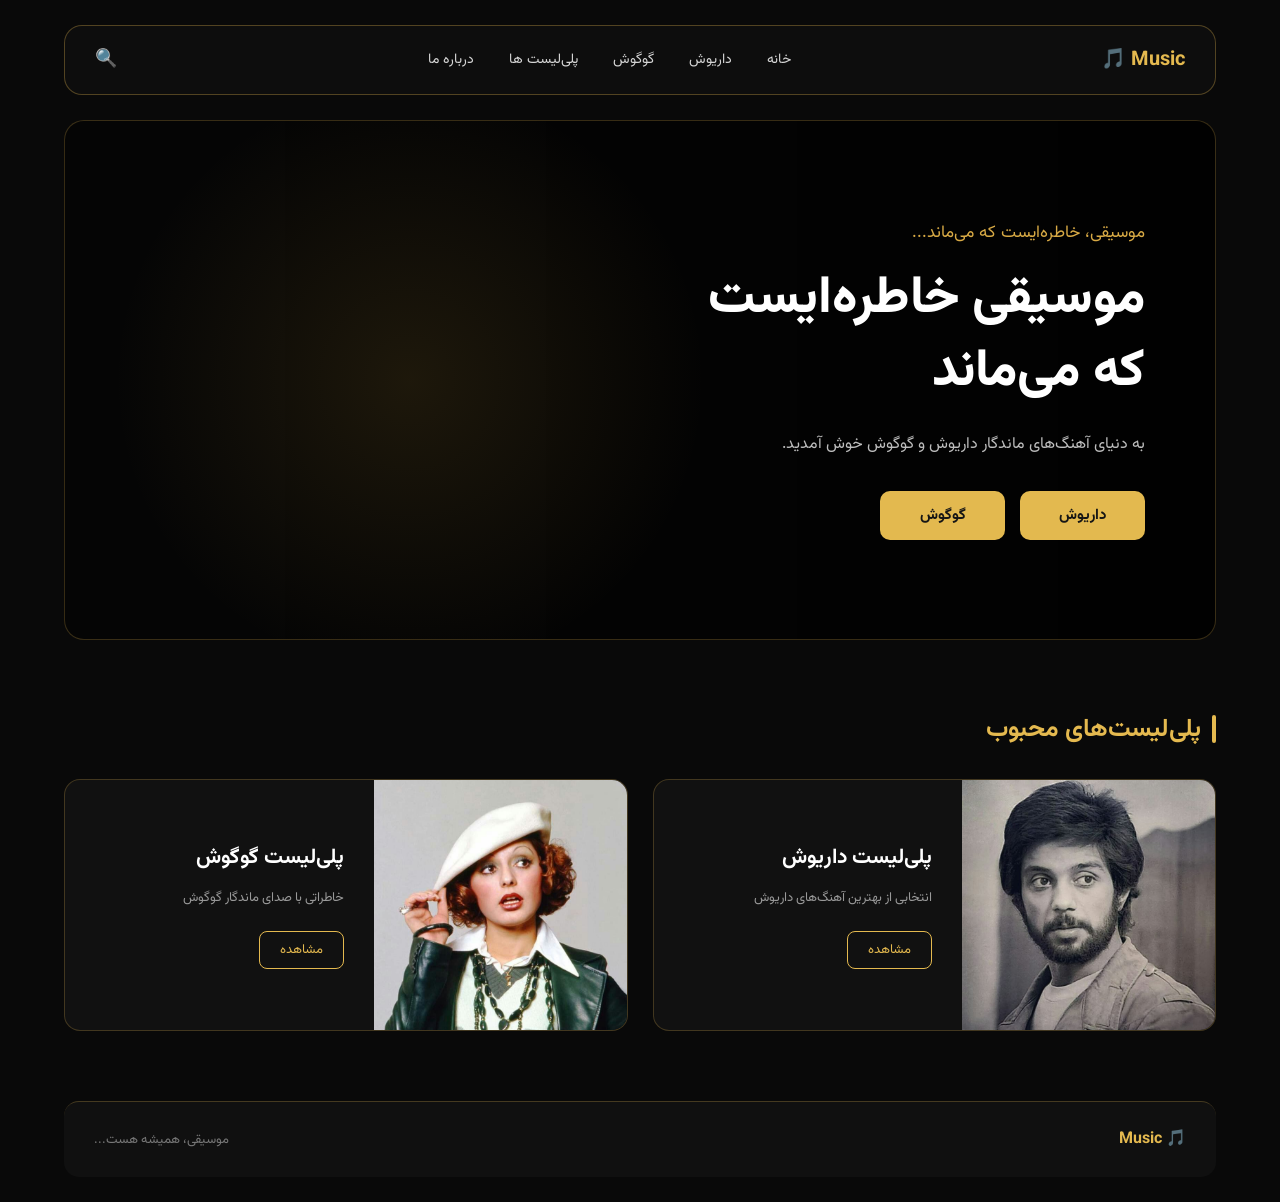
==== index.html @ e9af14b9 "Daruish & Googoosh Website" ====
<!DOCTYPE html>
<html lang="fa" dir="rtl">

<head>
    <meta charset="UTF-8">

    <meta name="viewport" content="width=device-width, initial-scale=1.0">

    <title>Music | داریوش و گوگوش</title>

    <!-- Vazirmatn Font -->
    <link rel="preconnect" href="https://fonts.googleapis.com">
    <link rel="preconnect" href="https://fonts.gstatic.com" crossorigin>

    <link href="https://fonts.googleapis.com/css2?family=Vazirmatn:wght@400;500;600;700;800&display=swap"
        rel="stylesheet">

    <!-- CSS -->
    <link rel="stylesheet" href="style.css">
</head>


<body>


    <!-- ================= HEADER ================= -->

    <header>

        <div class="logo">
            🎵 Music
        </div>


        <nav>

            <a href="index.html">
                خانه
            </a>

            <a href="/Biography/Daruish.html">
                داریوش
            </a>

            <a href="/Biography/Googoosh.html">
                گوگوش
            </a>

            <a href="#Playlists">
                پلی‌لیست ها
            </a>

            <a href="https://nivadcorp.ir/">
                درباره ما
            </a>

        </nav>


        <div class="search">
            🔍
        </div>

    </header>



    <!-- ================= MAIN ================= -->

    <main>


        <!-- ================= HERO ================= -->

        <section class="hero">

            <div class="hero-content">

                <p class="small-title">
                    موسیقی، خاطره‌ایست که می‌ماند...
                </p>


                <h1>
                    موسیقی خاطره‌ایست
                    <br>
                    که می‌ماند
                </h1>


                <p class="hero-description">
                    به دنیای آهنگ‌های ماندگار داریوش و گوگوش خوش آمدید.
                </p>


                <div class="hero-buttons">

                    <a href="Biography/Daruish.html" class="artist-button">
                        داریوش
                    </a>


                    <a href="Biography/Googoosh.html" class="artist-button">
                        گوگوش
                    </a>

                </div>  

            </div>

        </section>



        <!-- ================= PLAYLIST ================= -->

        <section class="playlists" id="Playlists">


            <h2>
                پلی‌لیست‌های محبوب
            </h2>


            <div class="playlist-container">


                <!-- DARIUSH CARD -->

                <div class="playlist-card">


                    <img
                        src="Images/daruish.jpg"
                        alt="داریوش">


                    <div class="playlist-info">

                        <h3>
                            پلی‌لیست داریوش
                        </h3>


                        <p>
                            انتخابی از بهترین آهنگ‌های داریوش
                        </p>


                        <a href="../playlist/playlistDaruish.html">
                            مشاهده
                        </a>

                    </div>

                </div>



                <!-- GOOGOOSH CARD -->

                <div class="playlist-card">


                    <img
                        src="Images/googoosh.jpg"
                        alt="گوگوش">


                    <div class="playlist-info">

                        <h3>
                            پلی‌لیست گوگوش
                        </h3>


                        <p>
                            خاطراتی با صدای ماندگار گوگوش
                        </p>


                        <a href="../playlist/playlistGoogoosh.html">
                            مشاهده
                        </a>

                    </div>

                </div>


            </div>

        </section>


    </main>



    <!-- ================= FOOTER ================= -->

    <footer>


        <div class="footer-logo">
            🎵 Music
        </div>


        <p>
            موسیقی، همیشه هست...
        </p>


    </footer>


</body>

</html>
---- style.css ----
/* =========================
   RESET
========================= */

* {
    margin: 0;
    padding: 0;
    box-sizing: border-box;
}

html {
    scroll-behavior: smooth;
}

body {
    font-family: "Vazirmatn", sans-serif;
    background: #090909;
    color: #ffffff;
}


/* =========================
   HEADER
========================= */

header {
    width: 90%;
    height: 70px;

    margin: 25px auto 0;
    padding: 0 30px;

    display: flex;
    align-items: center;
    justify-content: space-between;

    background: rgba(15, 15, 15, 0.9);

    border: 1px solid rgba(212, 168, 73, 0.35);
    border-radius: 18px;

    position: relative;
    z-index: 10;
}


/* LOGO */

.logo {
    color: #e4b94f;

    font-size: 20px;
    font-weight: bold;

    direction: ltr;
}


/* NAV */

nav {
    display: flex;
    align-items: center;
    gap: 35px;
}

nav a {
    position: relative;

    color: #d6d6d6;

    text-decoration: none;

    font-size: 14px;

    transition: 0.3s;
}

nav a:hover {
    color: #e4b94f;
}


/* خط طلایی زیر لینک */

nav a::after {
    content: "";

    position: absolute;

    right: 0;
    bottom: -8px;

    width: 0;
    height: 2px;

    background: #e4b94f;

    transition: 0.3s;
}

nav a:hover::after {
    width: 100%;
}


/* SEARCH */

.search {
    color: #e4b94f;

    font-size: 18px;

    cursor: pointer;

    transition: 0.3s;
}

.search:hover {
    transform: scale(1.15);
}


/* =========================
   HERO
========================= */

.hero {
    width: 90%;
    min-height: 520px;

    margin: 25px auto 0;

    display: flex;
    align-items: center;

    position: relative;

    overflow: hidden;

    border-radius: 20px;

    background:
        linear-gradient(
            90deg,
            rgba(0, 0, 0, 0.35),
            rgba(0, 0, 0, 0.85)
        ),
        url("../Images/daruish Logo.png");

    background-size: cover;
    background-position: center;

    border: 1px solid rgba(212, 168, 73, 0.25);
}


/* تاریکی روی تصویر */

.hero::before {
    content: "";

    position: absolute;

    inset: 0;

    background:
        radial-gradient(
            circle at 30% 50%,
            rgba(214, 167, 60, 0.12),
            transparent 35%
        );

    pointer-events: none;
}


/* HERO CONTENT */

.hero-content {
    width: 55%;

    padding-right: 70px;

    position: relative;
    z-index: 2;
}


/* متن کوچک */

.small-title {
    color: #d8aa45;

    font-size: 17px;

    margin-bottom: 18px;
}


/* عنوان */

.hero h1 {
    color: #ffffff;

    font-size: 52px;

    line-height: 1.4;

    margin-bottom: 20px;

    font-weight: 800;
}


/* توضیحات */

.hero-description {
    color: #bdbdbd;

    font-size: 16px;

    line-height: 2;

    max-width: 500px;

    margin-bottom: 30px;
}


/* =========================
   HERO BUTTONS
========================= */

.hero-buttons {
    display: flex;

    gap: 15px;
}

.artist-button {
    min-width: 125px;

    padding: 13px 25px;

    display: inline-flex;
    align-items: center;
    justify-content: center;

    color: #151515;

    background: #e3b94f;

    border-radius: 10px;

    text-decoration: none;

    font-size: 15px;
    font-weight: bold;

    transition: 0.3s;
}

.artist-button:hover {
    background: #f2d174;

    transform: translateY(-4px);

    box-shadow:
        0 10px 25px rgba(228, 185, 79, 0.25);
}


/* =========================
   PLAYLIST SECTION
========================= */

.playlists {
    width: 90%;

    margin: 70px auto;
}


/* TITLE */

.playlists h2 {
    color: #e4b94f;

    font-size: 25px;

    margin-bottom: 30px;

    position: relative;

    padding-right: 15px;
}

.playlists h2::before {
    content: "";

    position: absolute;

    right: 0;
    top: 5px;

    width: 4px;
    height: 28px;

    background: #e4b94f;

    border-radius: 5px;
}


/* CARDS CONTAINER */

.playlist-container {
    display: grid;

    grid-template-columns: repeat(2, 1fr);

    gap: 25px;
}


/* =========================
   PLAYLIST CARD
========================= */

.playlist-card {
    min-height: 250px;
    
    display: flex;

    overflow: hidden;

    background: #111111;

    border: 1px solid rgba(212, 168, 73, 0.25);

    border-radius: 16px;

    transition: 0.35s;
}

.playlist-card:hover {
    transform: translateY(-7px);

    border-color: rgba(228, 185, 79, 0.65);

    box-shadow:
        0 15px 40px rgba(0, 0, 0, 0.5);
}


/* IMAGE */

.playlist-card img {
    width: 45%;

    height: 250px;

    object-fit: cover;

    transition: 0.4s;
}

.playlist-card:hover img {
    transform: scale(1.05);
}


/* CARD INFO */

.playlist-info {
    flex: 1;

    padding: 30px;

    display: flex;

    flex-direction: column;

    justify-content: center;
}

.playlist-info h3 {
    color: #ffffff;

    font-size: 21px;

    margin-bottom: 12px;
}

.playlist-info p {
    color: #999999;

    font-size: 13px;

    line-height: 1.9;

    margin-bottom: 20px;
}


/* CARD BUTTON */

.playlist-info a {
    width: fit-content;

    padding: 8px 20px;

    color: #e4b94f;

    border: 1px solid #e4b94f;

    border-radius: 8px;

    text-decoration: none;

    font-size: 13px;

    transition: 0.3s;
}

.playlist-info a:hover {
    color: #111111;

    background: #e4b94f;
}


/* =========================
   FOOTER
========================= */

footer {
    width: 90%;

    margin: 0 auto 25px;

    padding: 25px 30px;

    display: flex;

    align-items: center;
    justify-content: space-between;

    background: #101010;

    border-top: 1px solid rgba(228, 185, 79, 0.25);

    border-radius: 15px;
}

.footer-logo {
    color: #e4b94f;

    font-weight: bold;
}

footer p {
    color: #777777;

    font-size: 13px;
}
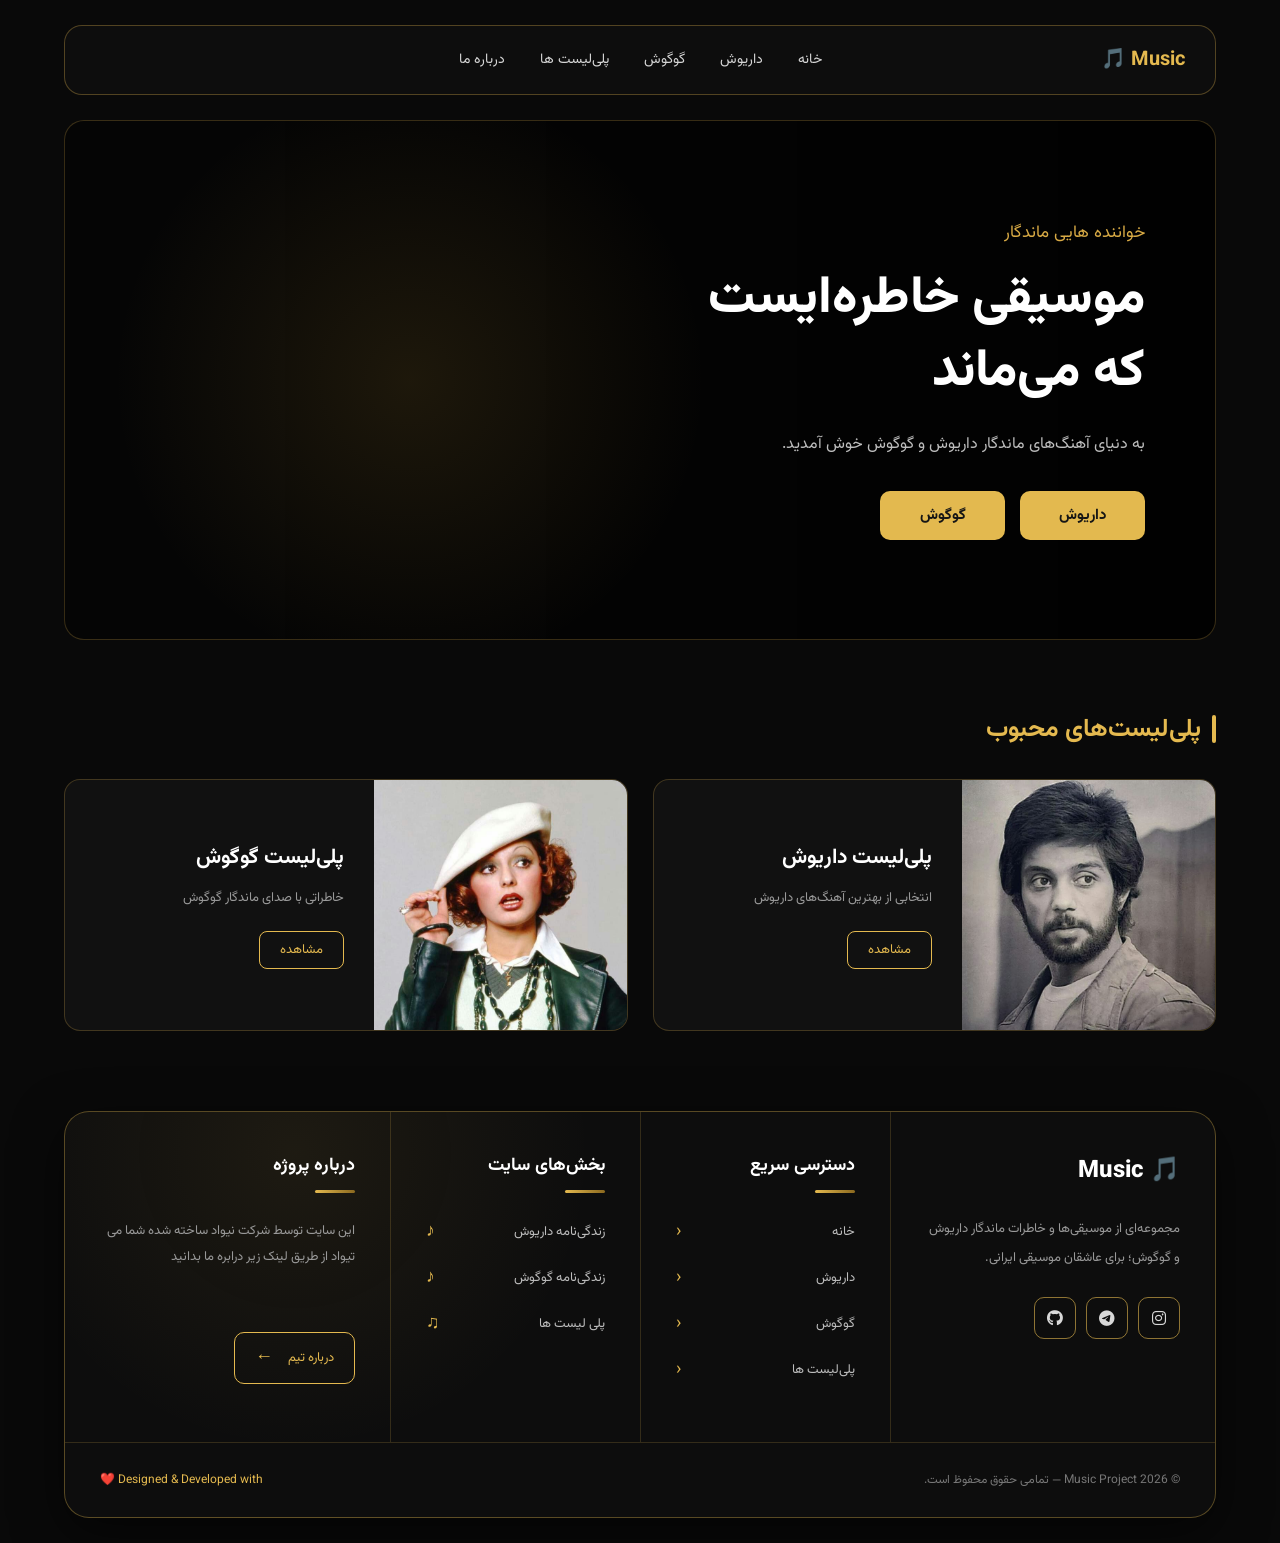
==== commit 199ac2fa: "Finish Daruish & Googoosh Website" ====
--- a/index.html
+++ b/index.html
@@ -8,14 +8,13 @@
 
     <title>Music | داریوش و گوگوش</title>
 
-    <!-- Vazirmatn Font -->
     <link rel="preconnect" href="https://fonts.googleapis.com">
     <link rel="preconnect" href="https://fonts.gstatic.com" crossorigin>
+    <link rel="stylesheet" href="https://cdnjs.cloudflare.com/ajax/libs/font-awesome/6.5.2/css/all.min.css">
 
     <link href="https://fonts.googleapis.com/css2?family=Vazirmatn:wght@400;500;600;700;800&display=swap"
         rel="stylesheet">
 
-    <!-- CSS -->
     <link rel="stylesheet" href="style.css">
 </head>
 
@@ -50,17 +49,12 @@
                 پلی‌لیست ها
             </a>
 
-            <a href="https://nivadcorp.ir/">
+            <a href="#Footer">
                 درباره ما
             </a>
 
         </nav>
 
-
-        <div class="search">
-            🔍
-        </div>
-
     </header>
 
 
@@ -69,15 +63,12 @@
 
     <main>
 
-
-        <!-- ================= HERO ================= -->
-
         <section class="hero">
 
             <div class="hero-content">
 
                 <p class="small-title">
-                    موسیقی، خاطره‌ایست که می‌ماند...
+                    خواننده هایی ماندگار
                 </p>
 
 
@@ -199,20 +190,152 @@
 
     <!-- ================= FOOTER ================= -->
 
-    <footer>
-
-
-        <div class="footer-logo">
-            🎵 Music
-        </div>
-
+<!-- ================= FOOTER ================= -->
+
+<footer class="main-footer" id="Footer">
+
+    <div class="footer-container">
+
+
+        <!-- درباره سایت -->
+
+        <div class="footer-column footer-about">
+
+            <div class="footer-logo">
+                🎵 <span>Music</span>
+            </div>
+
+            <p>
+                مجموعه‌ای از موسیقی‌ها و خاطرات ماندگار
+                داریوش و گوگوش؛ برای عاشقان موسیقی ایرانی.
+            </p>
+
+
+            <div class="social-icons">
+
+                <a href="https://nivadcorp.ir/" aria-label="Instagram">
+                    <i class="fa-brands fa-instagram"></i>
+                </a>
+
+                <a href="https://nivadcorp.ir/" aria-label="Telegram">
+                    <i class="fa-brands fa-telegram"></i>
+                </a>
+
+                <a href="https://nivadcorp.ir/" aria-label="GitHub">
+                    <i class="fa-brands fa-github"></i>
+                </a>
+
+            </div>
+
+        </div>
+
+
+
+        <!-- دسترسی سریع -->
+
+        <div class="footer-column">
+
+            <h3>
+                دسترسی سریع
+            </h3>
+
+            <span class="footer-line"></span>
+
+
+            <a href="/index.html">
+                خانه
+                <span>‹</span>
+            </a>
+
+            <a href="/playlist/playlistDaruish.html">
+                داریوش
+                <span>‹</span>
+            </a>
+
+            <a href="/playlist/playlistGoogoosh.html">
+                گوگوش
+                <span>‹</span>
+            </a>
+
+            <a href="#Playlists">
+                پلی‌لیست ها
+                <span>‹</span>
+            </a>
+
+        </div>
+
+        <div class="footer-column">
+
+            <h3>
+                بخش‌های سایت
+            </h3>
+
+            <span class="footer-line"></span>
+
+
+            <a href="/Biography/Daruish.html">
+                زندگی‌نامه داریوش
+                <span>♪</span>
+            </a>
+
+            <a href="/Biography/Googoosh.html">
+                زندگی‌نامه گوگوش
+                <span>♪</span>
+            </a>
+
+            <a href="#Playlists">
+               پلی لیست ها
+                <span>♫</span>
+            </a>
+
+        </div>
+
+
+
+        <!-- ارتباط -->
+
+        <div class="footer-column footer-contact">
+
+            <h3>
+                درباره پروژه
+            </h3>
+
+            <span class="footer-line"></span>
+
+
+            <p>
+                این سایت توسط شرکت نیواد ساخته شده 
+                شما می تیواد از طریق لینک زیر درابره ما بدانید
+            </p>
+
+
+            <a href="https://nivadcorp.ir/" class="footer-button">
+                درباره تیم
+                <span>←</span>
+            </a>
+
+        </div>
+
+
+    </div>
+
+
+
+    <!-- Bottom -->
+
+    <div class="footer-bottom">
 
         <p>
-            موسیقی، همیشه هست...
+            © 2026 Music Project — تمامی حقوق محفوظ است.
         </p>
 
-
-    </footer>
+        <p>
+            Designed & Developed with ❤️
+        </p>
+
+    </div>
+
+</footer>
 
 
 </body>
--- a/style.css
+++ b/style.css
@@ -1,27 +1,15 @@
-/* =========================
-   RESET
-========================= */
-
 * {
     margin: 0;
     padding: 0;
-    box-sizing: border-box;
-}
+    box-sizing: border-box;}
 
 html {
-    scroll-behavior: smooth;
-}
+    scroll-behavior: smooth;}
 
 body {
     font-family: "Vazirmatn", sans-serif;
     background: #090909;
-    color: #ffffff;
-}
-
-
-/* =========================
-   HEADER
-========================= */
+    color: #ffffff;}
 
 header {
     width: 90%;
@@ -40,11 +28,7 @@
     border-radius: 18px;
 
     position: relative;
-    z-index: 10;
-}
-
-
-/* LOGO */
+    z-index: 10;}
 
 .logo {
     color: #e4b94f;
@@ -52,17 +36,15 @@
     font-size: 20px;
     font-weight: bold;
 
-    direction: ltr;
-}
-
-
-/* NAV */
+    direction: ltr;}
 
 nav {
     display: flex;
     align-items: center;
     gap: 35px;
-}
+    position: absolute;
+    left: 50%;
+    transform: translateX(-50%);}
 
 nav a {
     position: relative;
@@ -73,15 +55,10 @@
 
     font-size: 14px;
 
-    transition: 0.3s;
-}
+    transition: 0.3s;}
 
 nav a:hover {
-    color: #e4b94f;
-}
-
-
-/* خط طلایی زیر لینک */
+    color: #e4b94f;}
 
 nav a::after {
     content: "";
@@ -96,34 +73,10 @@
 
     background: #e4b94f;
 
-    transition: 0.3s;
-}
+    transition: 0.3s;}
 
 nav a:hover::after {
-    width: 100%;
-}
-
-
-/* SEARCH */
-
-.search {
-    color: #e4b94f;
-
-    font-size: 18px;
-
-    cursor: pointer;
-
-    transition: 0.3s;
-}
-
-.search:hover {
-    transform: scale(1.15);
-}
-
-
-/* =========================
-   HERO
-========================= */
+    width: 100%;}
 
 .hero {
     width: 90%;
@@ -141,21 +94,13 @@
     border-radius: 20px;
 
     background:
-        linear-gradient(
-            90deg,
-            rgba(0, 0, 0, 0.35),
-            rgba(0, 0, 0, 0.85)
-        ),
+        linear-gradient(90deg,rgba(0, 0, 0, 0.35),rgba(0, 0, 0, 0.85)),
         url("../Images/daruish Logo.png");
 
     background-size: cover;
     background-position: center;
 
-    border: 1px solid rgba(212, 168, 73, 0.25);
-}
-
-
-/* تاریکی روی تصویر */
+    border: 1px solid rgba(212, 168, 73, 0.25);}
 
 .hero::before {
     content: "";
@@ -164,18 +109,9 @@
 
     inset: 0;
 
-    background:
-        radial-gradient(
-            circle at 30% 50%,
-            rgba(214, 167, 60, 0.12),
-            transparent 35%
-        );
-
-    pointer-events: none;
-}
-
-
-/* HERO CONTENT */
+    background: radial-gradient(circle at 30% 50%,rgba(214, 167, 60, 0.12),transparent 35%);
+
+    pointer-events: none;}
 
 .hero-content {
     width: 55%;
@@ -183,22 +119,14 @@
     padding-right: 70px;
 
     position: relative;
-    z-index: 2;
-}
-
-
-/* متن کوچک */
+    z-index: 2;}
 
 .small-title {
     color: #d8aa45;
 
     font-size: 17px;
 
-    margin-bottom: 18px;
-}
-
-
-/* عنوان */
+    margin-bottom: 18px;}
 
 .hero h1 {
     color: #ffffff;
@@ -209,11 +137,7 @@
 
     margin-bottom: 20px;
 
-    font-weight: 800;
-}
-
-
-/* توضیحات */
+    font-weight: 800;}
 
 .hero-description {
     color: #bdbdbd;
@@ -224,19 +148,12 @@
 
     max-width: 500px;
 
-    margin-bottom: 30px;
-}
-
-
-/* =========================
-   HERO BUTTONS
-========================= */
+    margin-bottom: 30px;}
 
 .hero-buttons {
     display: flex;
 
-    gap: 15px;
-}
+    gap: 15px;}
 
 .artist-button {
     min-width: 125px;
@@ -258,31 +175,19 @@
     font-size: 15px;
     font-weight: bold;
 
-    transition: 0.3s;
-}
+    transition: 0.3s;}
 
 .artist-button:hover {
     background: #f2d174;
 
     transform: translateY(-4px);
 
-    box-shadow:
-        0 10px 25px rgba(228, 185, 79, 0.25);
-}
-
-
-/* =========================
-   PLAYLIST SECTION
-========================= */
+    box-shadow: 0 10px 25px rgba(228, 185, 79, 0.25);}
 
 .playlists {
     width: 90%;
 
-    margin: 70px auto;
-}
-
-
-/* TITLE */
+    margin: 70px auto;}
 
 .playlists h2 {
     color: #e4b94f;
@@ -293,8 +198,7 @@
 
     position: relative;
 
-    padding-right: 15px;
-}
+    padding-right: 15px;}
 
 .playlists h2::before {
     content: "";
@@ -309,24 +213,14 @@
 
     background: #e4b94f;
 
-    border-radius: 5px;
-}
-
-
-/* CARDS CONTAINER */
+    border-radius: 5px;}
 
 .playlist-container {
     display: grid;
 
     grid-template-columns: repeat(2, 1fr);
 
-    gap: 25px;
-}
-
-
-/* =========================
-   PLAYLIST CARD
-========================= */
+    gap: 25px;}
 
 .playlist-card {
     min-height: 250px;
@@ -341,8 +235,7 @@
 
     border-radius: 16px;
 
-    transition: 0.35s;
-}
+    transition: 0.35s;}
 
 .playlist-card:hover {
     transform: translateY(-7px);
@@ -350,11 +243,7 @@
     border-color: rgba(228, 185, 79, 0.65);
 
     box-shadow:
-        0 15px 40px rgba(0, 0, 0, 0.5);
-}
-
-
-/* IMAGE */
+        0 15px 40px rgba(0, 0, 0, 0.5);}
 
 .playlist-card img {
     width: 45%;
@@ -363,15 +252,10 @@
 
     object-fit: cover;
 
-    transition: 0.4s;
-}
+    transition: 0.4s;}
 
 .playlist-card:hover img {
-    transform: scale(1.05);
-}
-
-
-/* CARD INFO */
+    transform: scale(1.05);}
 
 .playlist-info {
     flex: 1;
@@ -382,16 +266,14 @@
 
     flex-direction: column;
 
-    justify-content: center;
-}
+    justify-content: center;}
 
 .playlist-info h3 {
     color: #ffffff;
 
     font-size: 21px;
 
-    margin-bottom: 12px;
-}
+    margin-bottom: 12px;}
 
 .playlist-info p {
     color: #999999;
@@ -400,11 +282,7 @@
 
     line-height: 1.9;
 
-    margin-bottom: 20px;
-}
-
-
-/* CARD BUTTON */
+    margin-bottom: 20px;}
 
 .playlist-info a {
     width: fit-content;
@@ -421,47 +299,501 @@
 
     font-size: 13px;
 
-    transition: 0.3s;
-}
+    transition: 0.3s;}
 
 .playlist-info a:hover {
     color: #111111;
 
+    background: #e4b94f;}
+
+.main-footer {
+    width: 90%;
+
+    margin: 80px auto 25px;
+
+    background: radial-gradient(circle at 20% 10%,rgba(228, 185, 79, 0.08),transparent 30%),#0d0d0d;
+
+    border: 1px solid rgba(228, 185, 79, 0.35);
+
+    border-radius: 25px;
+
+    overflow: hidden;
+
+    box-shadow: 0 15px 50px rgba(0, 0, 0, 0.55);}
+
+.footer-container {
+    display: grid;
+
+    grid-template-columns:
+        1.3fr
+        1fr
+        1fr
+        1.3fr;
+
+    min-height: 300px;}
+
+.footer-column {
+    padding: 40px 35px;
+
+    border-left:
+        1px solid rgba(228, 185, 79, 0.18);
+
+    display: flex;
+
+    flex-direction: column;
+
+    align-items: flex-start;}
+
+.footer-column:last-child {
+    border-left: none;}
+
+.footer-logo {
+    color: #e4b94f;
+
+    font-size: 24px;
+
+    font-weight: 800;
+
+    margin-bottom: 25px;}
+
+.footer-logo span {
+    color: #ffffff;}
+
+.footer-about p {
+    color: #999999;
+
+    font-size: 13px;
+
+    line-height: 2.2;
+
+    max-width: 280px;}
+
+.footer-column h3 {
+    color: #ffffff;
+
+    font-size: 18px;
+
+    margin-bottom: 10px;}
+
+.footer-line {
+    width: 40px;
+
+    height: 3px;
+
+    display: block;
+
+    margin-bottom: 25px;
+
+    border-radius: 5px;
+
+    background: linear-gradient(90deg,#e4b94f,#8b691f);}
+ 
+.footer-column > a {
+    width: 100%;
+
+    display: flex;
+
+    align-items: center;
+
+    justify-content: space-between;
+
+    margin-bottom: 18px;
+
+    color: #bdbdbd;
+
+    text-decoration: none;
+
+    font-size: 13px;
+
+    transition: 0.3s;}
+
+
+.footer-column > a span {
+    color: #e4b94f;
+
+    font-size: 18px;
+
+    transition: 0.3s;}
+
+
+.footer-column > a:hover {
+    color: #e4b94f;
+
+    padding-right: 7px;}
+
+
+.footer-column > a:hover span {
+    transform: translateX(-5px);}
+
+.social-icons {
+    display: flex;
+
+    gap: 10px;
+
+    margin-top: 25px;}
+
+
+.social-icons a {
+    width: 42px;
+
+    height: 42px;
+
+    display: flex;
+
+    align-items: center;
+
+    justify-content: center;
+
+    color: #d8d8d8;
+
+    text-decoration: none;
+
+    border: 1px solid rgba(228, 185, 79, 0.6);
+
+    border-radius: 10px;
+
+    transition: 0.3s;}
+
+
+.social-icons a:hover {
+    color: #111111;
+
     background: #e4b94f;
-}
-
-
-/* =========================
-   FOOTER
-========================= */
-
-footer {
-    width: 90%;
-
-    margin: 0 auto 25px;
-
-    padding: 25px 30px;
-
-    display: flex;
-
+
+    transform: translateY(-5px);
+
+    box-shadow: 0 8px 20px rgba(228, 185, 79, 0.2);}
+
+.footer-contact p {
+    color: #999999;
+
+    font-size: 13px;
+
+    line-height: 2;
+
+    margin-bottom: 25px;}
+
+.footer-button {
+    width: auto !important;
+
+    align-self: flex-start;
+
+    padding: 11px 20px;
+
+    border: 1px solid #e4b94f;
+
+    border-radius: 10px;
+
+    color: #e4b94f !important;
+
+    margin-top: auto;}
+
+
+.footer-button:hover {
+    color: #111111 !important;
+
+    background: #e4b94f;
+
+    padding-right: 20px !important;}
+
+
+.footer-button span {
+    margin-right: 15px;}
+
+.footer-bottom {
+    min-height: 75px;
+    padding: 20px 35px;
+    display: flex;
     align-items: center;
     justify-content: space-between;
-
-    background: #101010;
-
-    border-top: 1px solid rgba(228, 185, 79, 0.25);
-
-    border-radius: 15px;
-}
-
-.footer-logo {
-    color: #e4b94f;
-
-    font-weight: bold;
-}
-
-footer p {
+    border-top: 1px solid rgba(228, 185, 79, 0.18);}
+
+
+.footer-bottom p {
     color: #777777;
 
-    font-size: 13px;
-}+    font-size: 12px;}
+
+
+.footer-bottom p:last-child {
+    color: #e4b94f;}
+
+/* ------------Media-------------- */
+@media (max-width: 1000px) {
+
+    /* Header */
+
+    header {
+        width: 94%;
+        padding: 0 20px;}
+
+    nav {
+        gap: 22px;}
+
+    nav a {
+        font-size: 13px;}
+
+
+    /* Hero */
+
+    .hero {
+        width: 94%;
+        min-height: 480px;}
+
+    .hero-content {
+        width: 65%;
+        padding-right: 45px;}
+
+    .hero h1 {
+        font-size: 44px;}
+
+
+    /* Playlists */
+
+    .playlists {
+        width: 94%;}
+
+    .playlist-container {
+        grid-template-columns: 1fr;}
+
+    .playlist-card img {
+        width: 40%;
+        height: 250px;}
+
+
+    /* Footer */
+
+    .main-footer {
+        width: 94%;}
+
+    .footer-container {
+        grid-template-columns: 1fr 1fr;}
+
+    .footer-column {
+        border-left: none;
+        border-bottom: 1px solid rgba(228, 185, 79, 0.15);}}
+
+@media (max-width: 650px) {
+
+    /* Header */
+
+    header {
+        width: 94%;
+        height: auto;
+
+        min-height: 70px;
+
+        padding: 15px 20px;
+
+        flex-direction: column;
+
+        gap: 15px;}
+
+    .logo {
+        font-size: 19px;}
+
+    nav {
+        position: static;
+
+        transform: none;
+
+        width: 100%;
+
+        display: flex;
+
+        justify-content: center;
+
+        flex-wrap: wrap;
+
+        gap: 15px 20px;}
+
+    nav a {
+        font-size: 12px;}
+
+
+    /* Hero */
+
+    .hero {
+        width: 94%;
+
+        min-height: 500px;
+
+        margin-top: 20px;
+
+        background-position: center;}
+
+    .hero-content {
+        width: 100%;
+
+        padding: 40px 25px;
+
+        text-align: center;}
+
+    .small-title {
+        font-size: 14px;}
+
+    .hero h1 {
+        font-size: 35px;
+
+        line-height: 1.5;}
+
+    .hero-description {
+        font-size: 14px;
+
+        line-height: 2;
+
+        margin-left: auto;
+        margin-right: auto;}
+
+
+    /* Hero Buttons */
+
+    .hero-buttons {
+        justify-content: center;
+
+        flex-wrap: wrap;}
+
+    .artist-button {
+        min-width: 110px;
+
+        padding: 11px 20px;
+
+        font-size: 14px;}
+
+
+    /* Playlists */
+
+    .playlists {
+        width: 94%;
+
+        margin: 55px auto;}
+
+    .playlists h2 {
+        font-size: 22px;}
+
+    .playlist-container {
+        grid-template-columns: 1fr;}
+
+    .playlist-card {
+        flex-direction: column;}
+
+    .playlist-card img {
+        width: 100%;
+
+        height: 220px;}
+
+    .playlist-info {
+        padding: 25px;}
+
+    .playlist-info h3 {
+        font-size: 19px;}
+
+
+    /* Footer */
+
+    .main-footer {
+        width: 94%;
+
+        margin-top: 60px;
+
+        border-radius: 18px;}
+
+    .footer-container {
+        grid-template-columns: 1fr;}
+
+    .footer-column {
+        padding: 30px 25px;
+
+        border-left: none;}
+
+    .footer-about p {
+        max-width: 100%;}
+
+    .footer-contact p {
+        font-size: 12px;}
+
+    .footer-bottom {
+        flex-direction: column;
+
+        gap: 10px;
+
+        text-align: center;
+
+        padding: 20px;}}
+
+@media (max-width: 400px) {
+
+    /* Header */
+
+    header {
+        padding: 15px;}
+
+    nav {
+        gap: 12px 15px;}
+
+    nav a {
+        font-size: 11px;}
+
+
+    /* Hero */
+
+    .hero {
+        min-height: 470px;}
+
+    .hero-content {
+        padding: 35px 18px;}
+
+    .small-title {
+        font-size: 13px;}
+
+    .hero h1 {
+        font-size: 29px;}
+
+    .hero-description {
+        font-size: 13px;}
+
+
+    /* Buttons */
+
+    .hero-buttons {
+        flex-direction: column;
+
+        align-items: center;}
+
+    .artist-button {
+        width: 150px;}
+
+
+    /* Playlists */
+
+    .playlists h2 {
+        font-size: 20px;}
+
+    .playlist-card img {
+        height: 180px;}
+
+    .playlist-info {
+        padding: 20px;}
+
+    .playlist-info h3 {
+        font-size: 18px;}
+
+    .playlist-info p {
+        font-size: 12px;}
+
+
+    /* Footer */
+
+    .footer-column {
+        padding: 25px 20px;}
+
+    .footer-logo {
+        font-size: 21px;}
+
+    .footer-column h3 {
+        font-size: 16px;}
+
+    .social-icons a {
+        width: 38px;
+        height: 38px;
+    }}
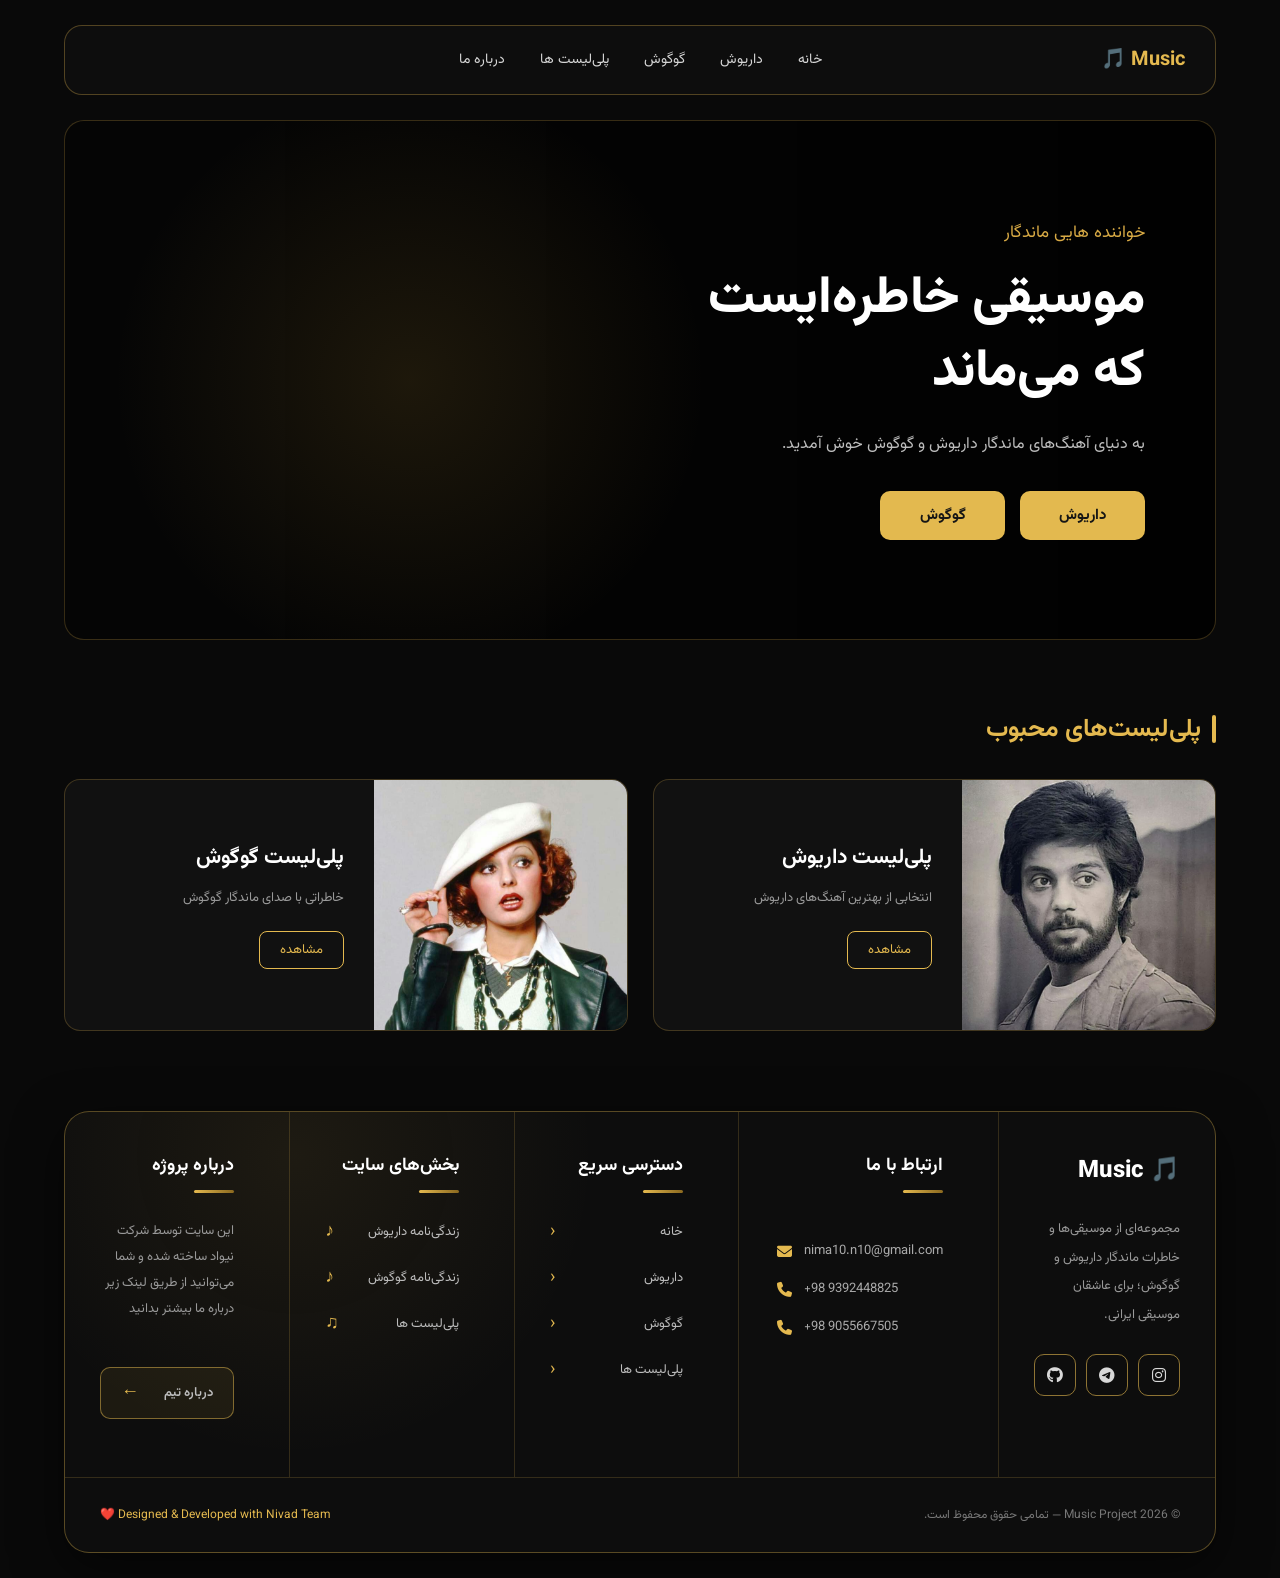
==== commit 3bc22d6d: "Finish Daruish & Googoosh Website" ====
--- a/index.html
+++ b/index.html
@@ -186,10 +186,6 @@
 
     </main>
 
-
-
-    <!-- ================= FOOTER ================= -->
-
 <!-- ================= FOOTER ================= -->
 
 <footer class="main-footer" id="Footer">
@@ -197,7 +193,7 @@
     <div class="footer-container">
 
 
-        <!-- درباره سایت -->
+        <!-- ================= درباره سایت ================= -->
 
         <div class="footer-column footer-about">
 
@@ -211,6 +207,8 @@
             </p>
 
 
+            <!-- شبکه های اجتماعی -->
+
             <div class="social-icons">
 
                 <a href="https://nivadcorp.ir/" aria-label="Instagram">
@@ -226,12 +224,43 @@
                 </a>
 
             </div>
-
-        </div>
-
-
-
-        <!-- دسترسی سریع -->
+        </div>
+
+
+<!-- ================= ارتباط با ما ================= -->
+
+        <div class="footer-column footer-contact">
+
+            <h3>
+             ارتباط با ما
+            </h3>
+
+            <span class="footer-line"></span>
+
+            <div class="contact-info">
+
+                <p>
+                    <i class="fa-solid fa-envelope"></i>
+                    <span>nima10.n10@gmail.com</span>
+                </p>
+
+                <p>
+                    <i class="fa-solid fa-phone"></i>
+                    <span>+98 9392448825</span>
+                </p>
+
+                <p>
+                    <i class="fa-solid fa-phone"></i>
+                    <span>+98 9055667505</span>
+                </p>
+
+            </div>
+
+        </div>
+
+
+
+        <!-- ================= دسترسی سریع ================= -->
 
         <div class="footer-column">
 
@@ -264,6 +293,10 @@
 
         </div>
 
+
+
+        <!-- ================= بخش های سایت ================= -->
+
         <div class="footer-column">
 
             <h3>
@@ -284,7 +317,7 @@
             </a>
 
             <a href="#Playlists">
-               پلی لیست ها
+                پلی‌لیست ها
                 <span>♫</span>
             </a>
 
@@ -292,7 +325,7 @@
 
 
 
-        <!-- ارتباط -->
+        <!-- ================= درباره پروژه ================= -->
 
         <div class="footer-column footer-contact">
 
@@ -304,8 +337,9 @@
 
 
             <p>
-                این سایت توسط شرکت نیواد ساخته شده 
-                شما می تیواد از طریق لینک زیر درابره ما بدانید
+                این سایت توسط شرکت نیواد ساخته شده
+                و شما می‌توانید از طریق لینک زیر
+                درباره ما بیشتر بدانید
             </p>
 
 
@@ -321,7 +355,7 @@
 
 
 
-    <!-- Bottom -->
+    <!-- ================= BOTTOM ================= -->
 
     <div class="footer-bottom">
 
@@ -330,7 +364,7 @@
         </p>
 
         <p>
-            Designed & Developed with ❤️
+            Designed & Developed with Nivad Team ❤️
         </p>
 
     </div>
--- a/style.css
+++ b/style.css
@@ -323,14 +323,9 @@
 
 .footer-container {
     display: grid;
-
-    grid-template-columns:
-        1.3fr
-        1fr
-        1fr
-        1.3fr;
-
-    min-height: 300px;}
+    grid-template-columns: repeat(5, 1fr);
+    gap: 20px;
+}
 
 .footer-column {
     padding: 40px 35px;
@@ -474,31 +469,42 @@
     margin-bottom: 25px;}
 
 .footer-button {
-    width: auto !important;
-
-    align-self: flex-start;
-
+    width: fit-content;
+    margin-top: 20px;
     padding: 11px 20px;
 
-    border: 1px solid #e4b94f;
-
+    display: inline-flex;
+    align-items: center;
+    gap: 12px;
+
+    color: #e4b94f;
+    background: rgba(228, 185, 79, 0.08);
+
+    border: 1px solid rgba(228, 185, 79, 0.5);
     border-radius: 10px;
 
-    color: #e4b94f !important;
-
-    margin-top: auto;}
-
+    text-decoration: none;
+    font-size: 13px;
+    font-weight: 600;
+
+    transition: 0.3s ease;}
+
+.footer-button span {
+    font-size: 18px;
+    transition: 0.3s ease;}
 
 .footer-button:hover {
-    color: #111111 !important;
-
+    color: #111 !important;
     background: #e4b94f;
-
-    padding-right: 20px !important;}
-
-
-.footer-button span {
-    margin-right: 15px;}
+    border-color: #e4b94f;
+
+    transform: translateY(-3px);
+
+    box-shadow: 0 8px 25px rgba(228, 185, 79, 0.25);}
+
+.footer-button:hover span {
+    color: #111 !important;
+    transform: translateX(-5px);}
 
 .footer-bottom {
     min-height: 75px;
@@ -517,6 +523,37 @@
 
 .footer-bottom p:last-child {
     color: #e4b94f;}
+
+.contact-info {
+    margin-top: 20px;
+    display: flex;
+    flex-direction: column;
+    gap: 12px;}
+
+.contact-info p {
+    display: flex;
+    align-items: center;
+    gap: 10px;
+    margin: 0;
+    color: #aaa;
+    font-size: 13px;
+    direction: ltr;
+    justify-content: flex-start;}
+
+.contact-info i {
+    color: #e4b94f;
+    font-size: 15px;
+    width: 20px;
+    text-align: center;}
+
+.contact-info span {
+    transition: 0.3s;}
+
+.contact-info p:hover span {
+    color: #fff;}
+
+.contact-info p:hover i {
+    color: #f2d174;}
 
 /* ------------Media-------------- */
 @media (max-width: 1000px) {
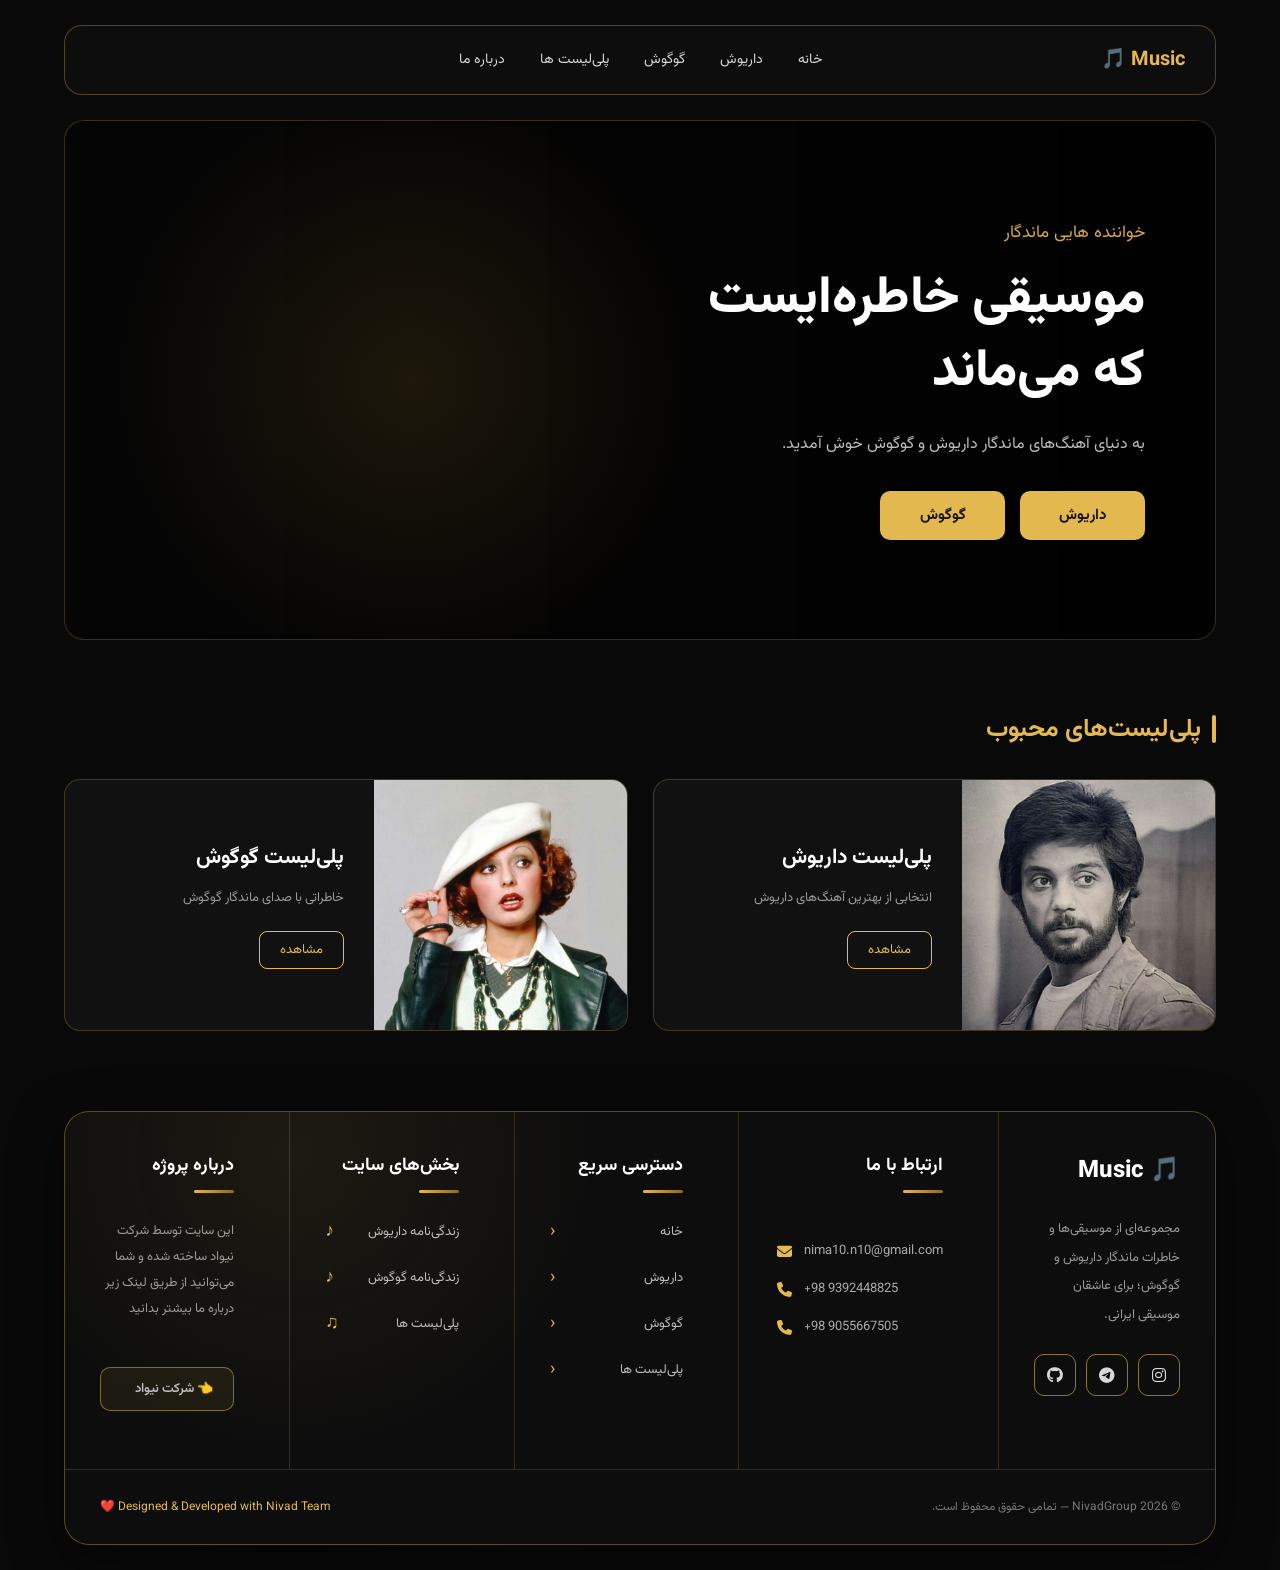
==== commit 167502fe: "Confirm NivadMusic" ====
--- a/index.html
+++ b/index.html
@@ -344,8 +344,7 @@
 
 
             <a href="https://nivadcorp.ir/" class="footer-button">
-                درباره تیم
-                <span>←</span>
+               👈 شرکت نیواد
             </a>
 
         </div>
@@ -360,7 +359,7 @@
     <div class="footer-bottom">
 
         <p>
-            © 2026 Music Project — تمامی حقوق محفوظ است.
+            © 2026 NivadGroup — تمامی حقوق محفوظ است.
         </p>
 
         <p>
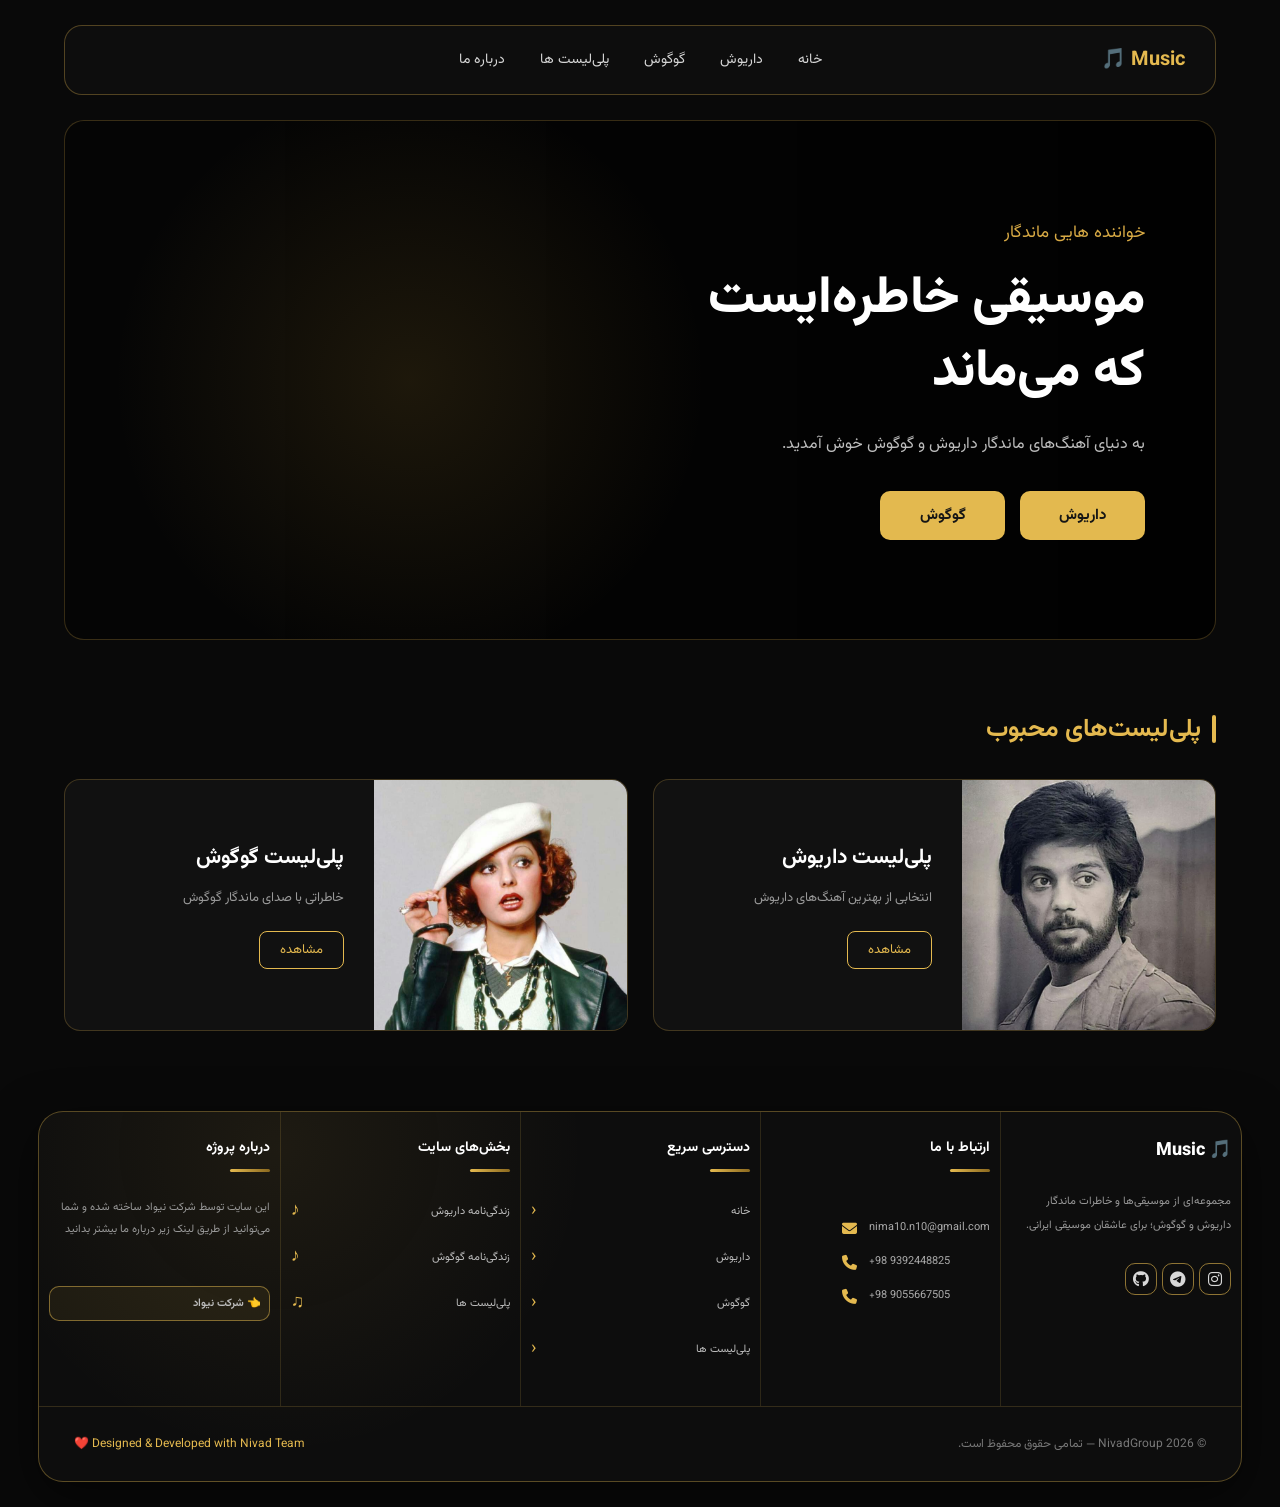
==== commit d361e33d: "Confirm NivadMusic and Finish" ====
--- a/index.html
+++ b/index.html
@@ -11,7 +11,6 @@
     <link rel="preconnect" href="https://fonts.googleapis.com">
     <link rel="preconnect" href="https://fonts.gstatic.com" crossorigin>
     <link rel="stylesheet" href="https://cdnjs.cloudflare.com/ajax/libs/font-awesome/6.5.2/css/all.min.css">
-
     <link href="https://fonts.googleapis.com/css2?family=Vazirmatn:wght@400;500;600;700;800&display=swap"
         rel="stylesheet">
 
--- a/style.css
+++ b/style.css
@@ -603,8 +603,80 @@
     .main-footer {
         width: 94%;}
 
+/* Footer - Tablet Fix */
+
+    .main-footer {
+        width: 94%;
+        overflow: hidden;}
+
     .footer-container {
-        grid-template-columns: 1fr 1fr;}
+        display: grid;
+        grid-template-columns: repeat(2, minmax(0, 1fr));
+        gap: 0;}
+
+    .footer-column {
+        min-width: 0;
+        padding: 30px 20px;
+        border-left: none;
+        border-bottom: 1px solid rgba(228, 185, 79, 0.15);
+        overflow-wrap: anywhere;}
+
+    .footer-column:last-child {
+        border-left: none;}
+
+    .footer-about p {
+        max-width: 100%;}
+
+    .footer-column > a {
+        gap: 10px;}
+
+    .footer-column > a span {
+        flex-shrink: 0;}
+
+    .social-icons {
+        flex-wrap: wrap;}
+
+    .footer-bottom {
+        flex-wrap: wrap;
+        gap: 12px;}
+
+    .footer-container {
+        display: grid;
+        grid-template-columns: repeat(5, minmax(0, 1fr));
+        gap: 0;}
+
+    .footer-column {
+        min-width: 0;
+        padding: 25px 10px;
+        border-bottom: none;
+        border-left: 1px solid rgba(228, 185, 79, 0.15);}
+
+    .footer-column h3 {
+        font-size: 14px;}
+
+    .footer-column > a {
+        font-size: 11px;
+        gap: 4px;}
+
+    .footer-about p,
+    .footer-contact p {
+        font-size: 11px;
+        overflow-wrap: anywhere;}
+
+    .footer-logo {
+        font-size: 18px;}
+
+    .social-icons {
+        flex-wrap: wrap;
+        gap: 5px;}
+
+    .social-icons a {
+        width: 32px;
+        height: 32px;}
+
+    .footer-button {
+        padding: 8px;
+        font-size: 11px;}
 
     .footer-column {
         border-left: none;
@@ -832,5 +904,131 @@
 
     .social-icons a {
         width: 38px;
-        height: 38px;
-    }}+        height: 38px;}}
+
+/* Footer - Tablet Fix */
+
+    .main-footer {
+        width: 94%;
+        overflow: hidden;}
+
+    .footer-container {
+        display: grid;
+        grid-template-columns: repeat(2, minmax(0, 1fr));
+        gap: 0;}
+
+    .footer-column {
+        min-width: 0;
+        padding: 30px 20px;
+        border-left: none;
+        border-bottom: 1px solid rgba(228, 185, 79, 0.15);
+        overflow-wrap: anywhere;}
+
+    .footer-column:last-child {
+        border-left: none;}
+
+    .footer-about p {
+        max-width: 100%;}
+
+    .footer-column > a {
+        gap: 10px;}
+
+    .footer-column > a span {
+        flex-shrink: 0;}
+
+    .social-icons {
+        flex-wrap: wrap;}
+
+    .footer-bottom {
+        flex-wrap: wrap;
+        gap: 12px;}
+
+    .footer-container {
+        display: grid;
+        grid-template-columns: repeat(5, minmax(0, 1fr));
+        gap: 0;}
+
+    .footer-column {
+        min-width: 0;
+        padding: 25px 10px;
+        border-bottom: none;
+        border-left: 1px solid rgba(228, 185, 79, 0.15);}
+
+    .footer-column h3 {
+        font-size: 14px;}
+
+    .footer-column > a {
+        font-size: 11px;
+        gap: 4px;}
+
+    .footer-about p,
+    .footer-contact p {
+        font-size: 11px;
+        overflow-wrap: anywhere;}
+
+    .footer-logo {
+        font-size: 18px;}
+
+    .social-icons {
+        flex-wrap: wrap;
+        gap: 5px;}
+
+    .social-icons a {
+        width: 32px;
+        height: 32px;}
+
+    .footer-button {
+        padding: 8px;
+        font-size: 11px;}
+
+        
+@media (min-width: 651px) and (max-width: 800px) {
+    .footer-container {
+        grid-template-columns: repeat(5, minmax(0, 1fr));
+        gap: 0;}
+
+    .footer-column {
+        min-width: 0;
+        padding: 25px 10px;
+        border-bottom: none;
+        border-left: 1px solid rgba(228, 185, 79, 0.15);}
+
+    .footer-column h3 {
+        font-size: 14px;}
+
+    .footer-column > a {
+        font-size: 11px;
+        gap: 4px;}
+
+    .footer-about p,
+    .footer-contact p {
+        font-size: 11px;
+        overflow-wrap: anywhere;}
+
+    .footer-logo {
+        font-size: 18px;}
+
+    .social-icons {
+        flex-wrap: wrap;
+        gap: 5px;}
+
+    .social-icons a {
+        width: 32px;
+        height: 32px;}
+
+    .footer-button {
+        padding: 8px;
+        font-size: 11px;}}
+
+
+@media (max-width: 650px) {
+    .footer-container {
+        grid-template-columns: 1fr;}
+
+    .footer-column {
+        padding: 30px 25px;
+        border-left: none;
+        border-bottom: 1px solid rgba(228, 185, 79, 0.15);}
+
+    .footer-column:last-child {
+        border-bottom: none;}}
